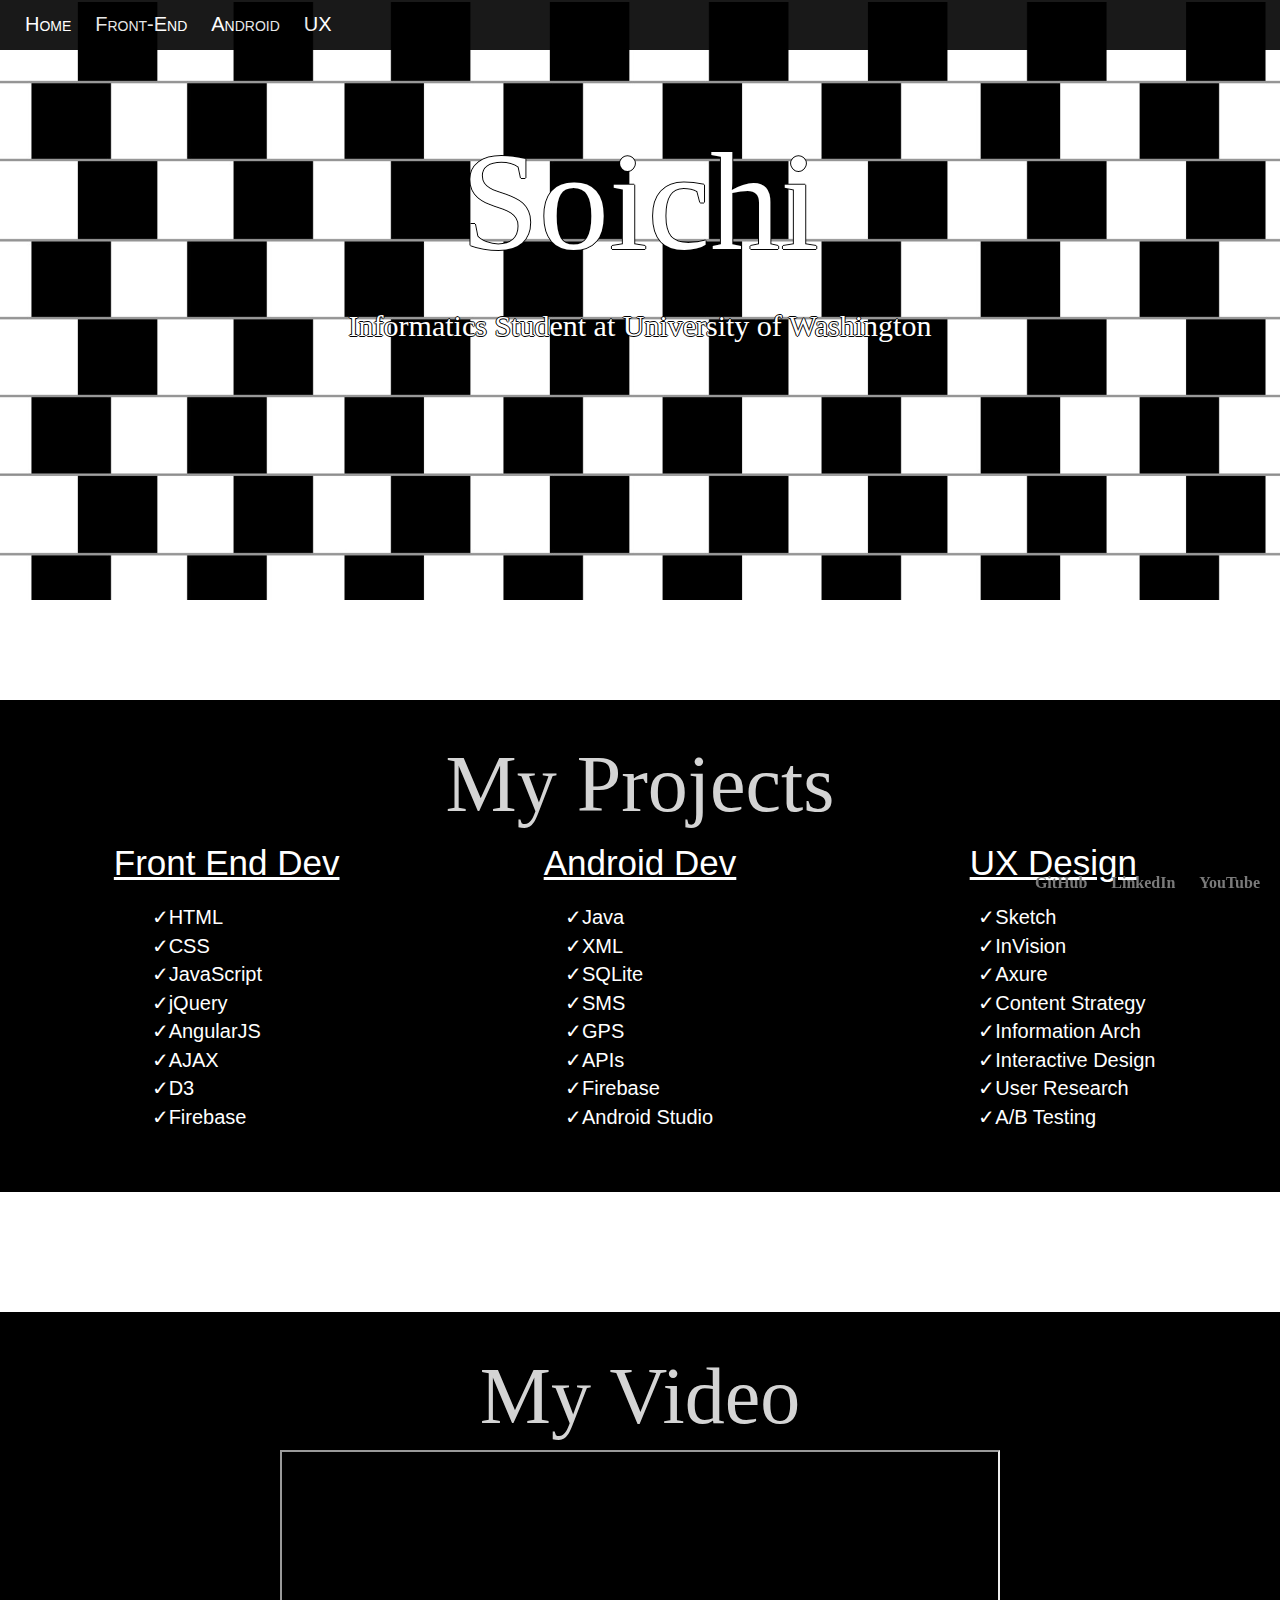
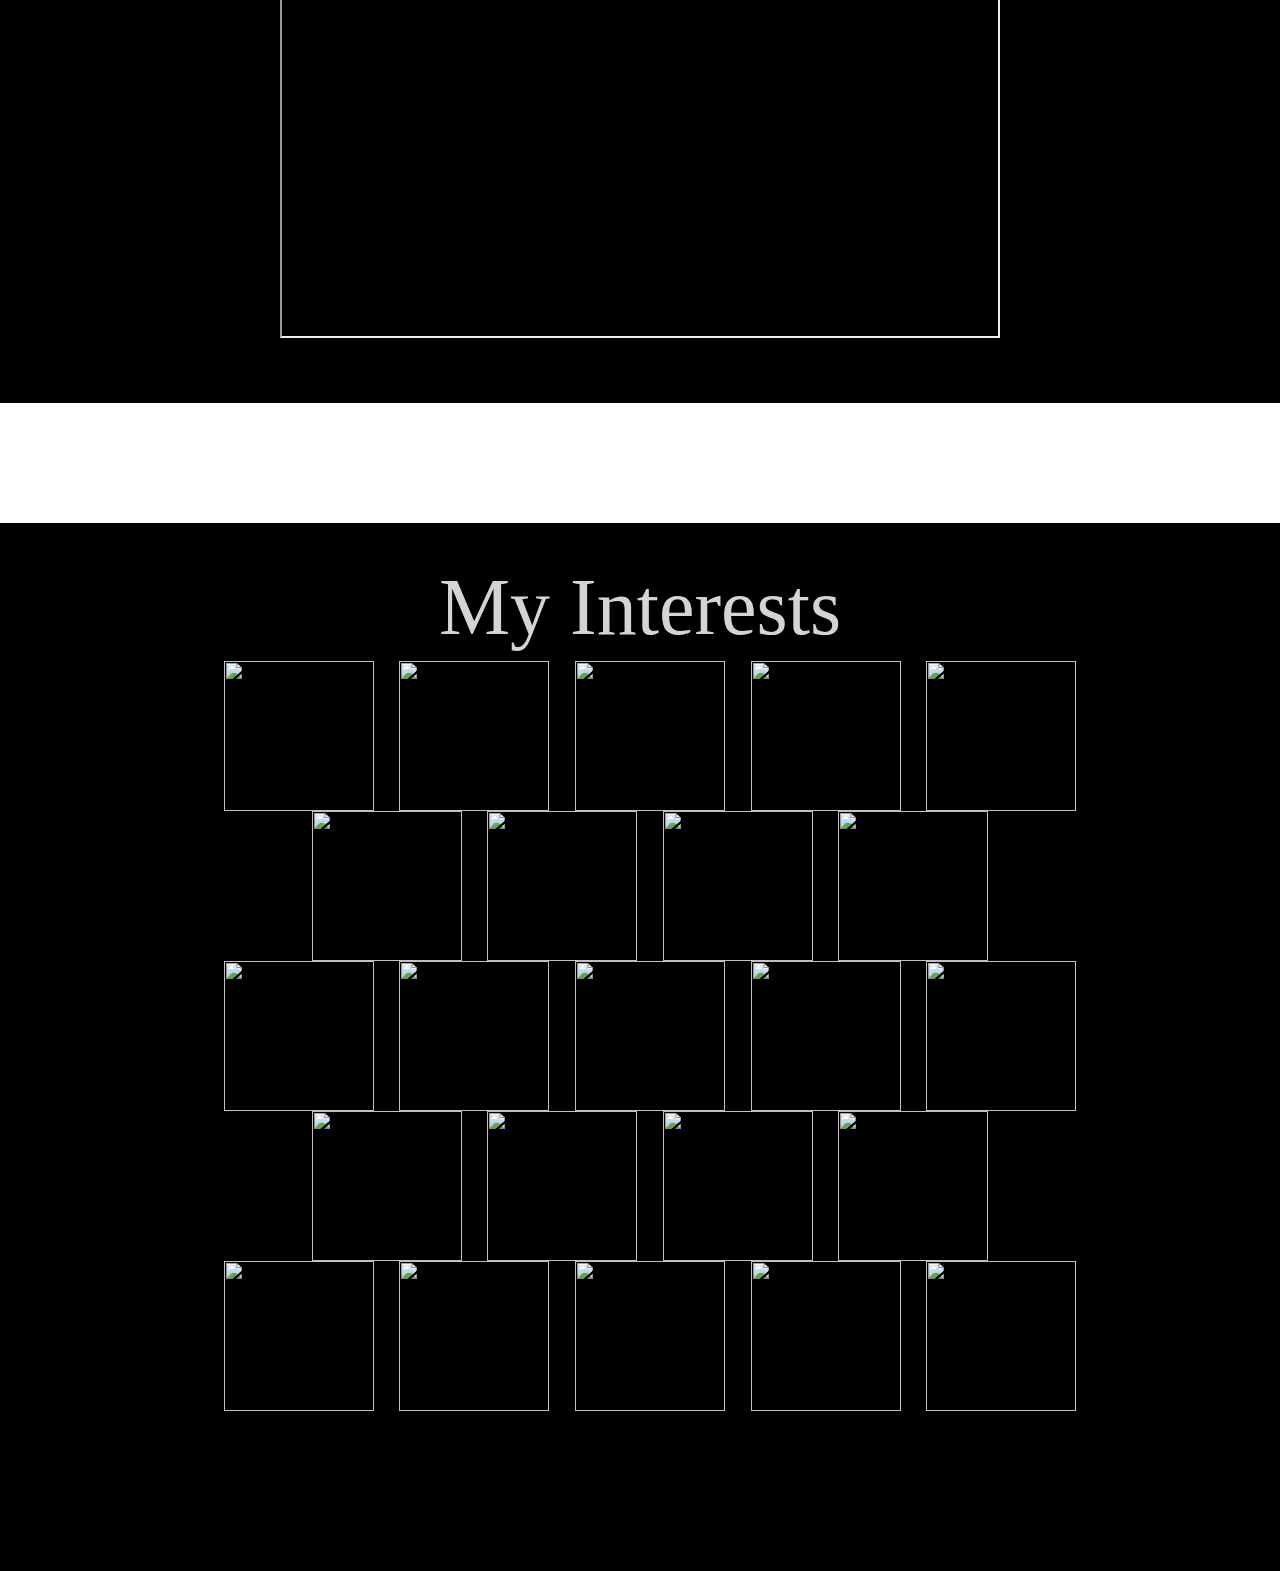
==== index.html @ 752efe9b "added files" ====
<!DOCTYPE html>
<html lang="en">
	<head>
		<title>Me</title>
		
		<link rel="stylesheet" href="css/main.css">
		<link rel="stylesheet" href="http://maxcdn.bootstrapcdn.com/bootstrap/3.3.6/css/bootstrap.min.css">
		<link rel="shortcut icon" type="image/png" href="img/shard.jpg">
	</head>

	<body>
		<nav id="soichiNav" class="navbar navbar-default">
	        <div id="navContainer" class="navbar-header">
	            <ul>
				    <li><a href="index.html">Home</a></li>
				    <li><a href="front-end.html">Front-End</a></li>
				    <li><a href="android.html">Android</a></li>
				    <li><a href="ux.html">UX</a></li>
				</ul>
			</div>
		</nav>

		<div id="footer">
			<a class="text" href="https://github.com/Soichit" target="_blank">GitHub</a>
			<a class="text" href="https://www.linkedin.com/in/soichit" target="_blank">LinkedIn</a>
			<a class="text" href="https://www.youtube.com/user/Ohmmmmmful" target="_blank">YouTube</a>
		</div>

		<div id="homeHeader" class="container-fluid">
			<h1 id="soichiHeader" class="text2">Soichi</h1>
			<br />
			<h3 id="secondHeader" class="text2">Informatics Student at University of Washington</h3>
		</div>
		

		<div id="homeProjects" class="container-fluid" align="center">
			<h2 class="text1">My Projects</h2>
			<div class="row-fluid">
				<div class="col-md-4">
					<a href="front-end.html">Front End Dev</a>
					<ul>
					    <li>HTML</li>
					    <li>CSS</li>
					    <li>JavaScript</li>
					    <li>jQuery</li>
					    <li>AngularJS</li>
					    <li>AJAX</li>
					    <li>D3</li>
					    <li>Firebase</li>
					</ul>
				</div>
				<div class="col-md-4">
					<a href="android.html">Android Dev</a>
					<ul>
						<li>Java</li>
						<li>XML</li>
					    <li>SQLite</li>
					    <li>SMS</li>
					    <li>GPS</li>
					    <li>APIs</li>
					    <li>Firebase</li>
					    <li>Android Studio</li>
					</ul>
				</div>
				<div class="col-md-4">
					<a href="ux.html">UX Design</a>
					<ul>
					    <li>Sketch</li>
					    <li>InVision</li>
					    <li>Axure</li>
					    <li>Content Strategy</li>
					    <li>Information Arch</li>
					    <li>Interactive Design</li>
					    <li>User Research</li>
					    <li>A/B Testing</li>
					</ul>
				</div>
			</div>
		</div>

		<div id="homeVideo" class="container-fluid">
			<h2 class="text1">My Video</h2>
			<br />
			<iframe width="720" height="488" src="https://www.youtube.com/embed/rYgpFq_9LiM?rel=0" allowfullscreen="allowfullscreen"></iframe>
		</div>

		<div id="homeHobbies" class="hobbies">
			<h2 class="text1">My Interests</h2>
			<br />
			<span id="firstCircle" class="w3-container">
				<img class ="image2" src="http://imgur.com/ImvYWrZ.jpg"/>
				<div class="textbox">
					<p class="text">Web Dev</p>
				</div>
			</span>
			<span class="w3-container">
				<img class ="image2" src="http://imgur.com/pRUHlP1.jpg"/>
				<span class="textbox">
					<p class="text">Android Dev</p>
				</span>
			</span>
			<span class="w3-container">
				<img class ="image2" src="http://imgur.com/UlosM3X.jpg"/>
				<span class="textbox">
					<p class="text">Software Dev</p>
				</span>
			</span>
			<span class="w3-container">
				<img class ="image2" src="http://imgur.com/fJjU9jA.jpg"/>
				<span  id="fourthCircle" class="textbox">
					<p class="text">Human Computer Interaction</p>
				</span>
			</span>
			<span class="w3-container">
				<img class ="image2" src="http://imgur.com/U1cRkbV.jpg"/>
				<span class="textbox">
					<p class="text">UX Design</p>
				</span>
			</span>
			<br>
			<span class="w3-container">
				<img class ="image2" src="http://imgur.com/JZNKCNJ.jpg"/>
				<span class="textbox">
					<p class="text">Film Editing</p>
				</span>
			</span>
			<span class="w3-container">
				<img class ="image2" src="http://imgur.com/3UXo1op.jpg"/>
				<span class="textbox">
					<p class="text">Photoshop</p>
				</span>
			</span>
			<span class="w3-container">
				<img class ="image2" src="http://imgur.com/8Fbf723.jpg"/>
				<span class="textbox">
					<p class="text">Art</p>
				</span>
			</span>
			<span class="w3-container">
				<img class ="image2" src="http://imgur.com/dWxcU1E.jpg"/>
				<span class="textbox">
					<p class="text">Philosophy</p>
				</span>
			</span>
			<br>
			<span class="w3-container">
				<img class ="image2" src="http://imgur.com/c7yvmNA.jpg"/>
				<span class="textbox">
					<p class="text">Psychology</p>
				</span>
			</span>
			<span class="w3-container">
				<img class ="image2" src="http://imgur.com/aZfd80G.jpg"/>
				<span class="textbox">
					<p class="text">Thinking</p>
				</span>
			</span>
			<span class="w3-container">
				<img class ="image2" src="http://imgur.com/oXB7bx2.jpg"/>
				<span class="textbox">
					<p class="text">Puzzles</p>
				</span>
			</span>
			<span class="w3-container">
				<img class ="image2" src="http://imgur.com/xHS0H2M.jpg"/>
				<span class="textbox">
					<p class="text">Magic</p>
				</span>
			</span>
			<span class="w3-container">
				<img class ="image2" src="http://imgur.com/8XIVHhk.jpg"/>
				<span class="textbox">
					<p class="text">Self Development</p>
				</span>
			</span>
			<br>
			<span class="w3-container">
				<img class ="image2" src="http://imgur.com/2cQ2Eyy.jpg"/>
				<span class="textbox">
					<p class="text">Professional Development</p>
				</span>
			</span>
			<span class="w3-container">
				<img class ="image2" src="http://imgur.com/wbXSstt.jpg"/>
				<span class="textbox">
					<p class="text">Fitness</p>
				</span>
			</span>
			<span class="w3-container">
				<img class ="image2" src="http://imgur.com/9Kwmb62.jpg"/>
				<span class="textbox">
					<p class="text">Soccer Freestyle</p>
				</span>
			</span>
			<span class="w3-container">
				<img class ="image2" src="http://imgur.com/v1QXKNq.jpg"/>
				<span class="textbox">
					<p class="text">Hiking</p>
				</span>
			</span>
			<br>
			<span class="w3-container">
				<img class ="image2" src="http://imgur.com/pFwgt8y.jpg"/>
				<span class="textbox">
					<p class="text">Traveling</p>
				</span>
			</span>
			<span class="w3-container">
				<img class ="image2" src="http://imgur.com/o3uH6QY.jpg"/>
				<span class="textbox">
					<p class="text">Creative Writing</p>
				</span>
			</span>
			<span class="w3-container">
				<img class ="image2" src="http://imgur.com/OoWBF9k.jpg"/>
				<span class="textbox">
					<p class="text">Japanese Culture</p>
				</span>
			</span>
			<span class="w3-container">
				<img class ="image2" src="http://imgur.com/KQxQnwh.jpg"/>
				<span class="textbox">
					<p class="text">Linguistics</p>
				</span>
			</span>
			<span class="w3-container">
				<img class ="image2" src="http://imgur.com/hDBJ1AF.jpg"/>
				<span class="textbox">
					<p class="text">Economics</p>
				</span>
			</span>
		</div>
	</body>
</html>
---- css/main.css ----
@import url("https://fonts.googleapis.com/css?family=Lato:400,300italic,300' rel='stylesheet' type='text/css");


html{
    width:100%;
    height:100%;
}

.container-fluid { 
    padding: 0px;
}

body {
	text-align: center;
	font-size: 16px;
}

#homeHeader h1 {
	color: white;
	display: inline-block;
	margin-top: 10%;
	font-size: 140px;
	text-align: center;
}

#homeHeader h3 {
	color: white;
	display: inline-block;
	font-size: 30px;
	text-align: center;
}

#homeHeader{
	top: 0px;
	font-family: Copperplate, 'Copperplate Gothic Light', fantasy;
	background-image: url('../img/optical-illusion.jpg');
	-webkit-background-size: cover;
    -moz-background-size: cover;
    -o-background-size: cover;
    background-size: cover;
	width: 100%;
	min-height: 600px;
	background-repeat: no-repeat;
	margin-bottom: 100px;
}

#content{
	margin-top: 0;
}

#homeProjects {
	background-color: black;
	color: white;
	margin-bottom: 120px;
	padding: 20px;
	padding-bottom: 60px;
}

#homeProjects a{
	font-size: 35px;
	color: white;
	text-decoration: underline;
}

#homeProjects ul{
	text-align: left;
	margin-top: 15px;
	margin-left: 20%;
	font-size: 20px;
	list-style: none;
}

@media screen and (min-width: 1000px) {
	#homeProjects li{
		float:left;
	    clear:left;
	}
}

#homeProjects li:before {
    content: "\2713";
}

#homeProjects li:hover {
    color: #7fff7f;  
}

#homeProjects a:hover {
	color: #7fff7f;
}

#homeVideo {
	background-color: black;
	margin-bottom: 120px;
	padding: 20px;
	padding-bottom: 60px;
}

#homeHobbies{
	font-size: 20px;
	text-align: center;
	background-color: black;
	padding-top: 20px;
	padding-bottom: 160px;
}

@media screen and (min-width: 1800px) {
	h1{
		font-size: 200px;
	}

	h2{
		font-size: 75px;
	}

	h3{
		font-size: 50px;
	}

	#homeHobbies{
		margin-top: 200px;
		font-size: 30px;
	}
}

.container {
	position:relative;
	overflow:hidden;
	width:115px;
	height:110px;
}
.container .textbox {
	position:absolute;
	top:0px;
	left:0px;
	width:115px;
	height:100px;
	margin-left:-150px;
	margin-top:30px;
}
.container:hover .textbox {
	margin-left:-5px;
	margin-top:30px;
}
.container img {
	width:100px;
	height:100px;	
	margin-left:0;
}
.container:hover img {
	margin-left:120px;
}
.container img, .textbox {
	-webkit-transition: all 0.5s ease;
	transition: all 0.5s ease;
}

@media screen and (min-width: 1800px) {
	#homeLinks{
		margin-top: 80px;
	}
	#homeLinks a{
		font-size: 35px;
	}
	.container {
		position:relative;
		overflow:hidden;
		width:165px;
		height:160px;
	}
	.container .textbox {
		position:absolute;
		top:0px;
		left:0px;
		width:165px;
		height:150px;
		margin-left:-180px;
		margin-top:50px;
	}
	.container:hover .textbox {
		margin-left:0px;
		margin-top:50px;
		margin-right:10px;
	}
	.container img {
		width:150px;
		height:150px;	
		margin-left:0;
	}
	.container:hover img {
		margin-left:170px;
	}
}

.text1 {
	font-size: 80px;
	font-family: 'Rubik', Copperplate, 'Copperplate Gothic Light', fantasy;
	color: #d4d4d4;
	display: inline-block;
	-webkit-transition: all 0.7s ease;
	transition: all 0.7s ease;
}

.text1:hover {
text-shadow: 0 1px 0 #666,
0 20px 0 #555,
10px 30px 0 #444,
20px 40px 0 #333,
30px 50px 0 #222,
40px 60px 10px #111,
0 0 10px rgba(0,0,0,.6),
0 20px 60px rgba(0,0,0,.5),
20px 60px 100px rgba(0,0,0,.4),
60px 100px 200px rgba(0,0,0,.3),
100px 200px 200px rgba(0,0,0,.2),
200px 400px 400px rgba(0,0,0,.1);


/*
.text1:hover {
text-shadow: 0 1px 0 #666,
0 20px 0 #555,
10px 30px 0 #444,
20px 40px 0 #333,
30px 50px 0 #222,
40px 60px 10px #111,
0 0 10px rgba(0,0,0,.6),
0 20px 60px rgba(0,0,0,.5),
20px 60px 100px rgba(0,0,0,.4),
60px 100px 200px rgba(0,0,0,.3),
100px 200px 200px rgba(0,0,0,.2),
200px 400px 400px rgba(0,0,0,.1);
*/

}.text2 {
text-shadow: -1px 0 black, 0 1px black, 1px 0 black, 0 -1px black;
-webkit-transition: all 0.7s ease;
transition: all 0.7s ease;
}
.text2:hover {
text-shadow: 0 30px 0 #666,
0 2px 0 #555,
1px 3px 0 #444,
2px 4px 0 #333,
3px 5px 0 #222,
4px 6px 1px #111,
0 0 5px rgba(0,0,0,.6),
0 1px 3px rgba(0,0,0,.5),
1px 3px 5px rgba(0,0,0,.4),
3px 5px 10px rgba(0,0,0,.3),
5px 10px 10px rgba(0,0,0,.2),
10px 20px 20px rgba(0,0,0,.1);
}



/*--------------------------Circles---------------------------------*/
.w3-container {
	position:relative;
	width:250px;
	height:250px;
}
.w3-container:hover .image2 {
	-webkit-filter: blur(2px);
	-moz-filter: blur(2px);
	-o-filter: blur(2px);
	-ms-filter: blur(2px);
	filter: blur(2px);
}
.image2 {
	height: 250px;
	width: 250px;
	//margin: 10px;
	-webkit-transition: all 0.7s ease;
	transition: all 0.7s ease;
}
.w3-container .textbox {
	width:250px;
	height:250px;
	//margin: 10px;
	position:absolute;
	left:0px;
	-webkit-transform: scale(0);
	transform: scale(0);
	border-radius:100%;
	-webkit-box-shadow: 0px 0px 15px 2px rgba(255,255,255,.75);
	box-shadow: 0px 0px 15px 2px rgba(255,255,255,.75);
}
#firstCircle .textbox {
	top:-112px;
}
#fourthCircle .text {
	padding-top:90px;
}
.w3-container:hover .textbox {
	-webkit-transform: scale(1);
	transform: scale(1);
}
.text {
	color: white;
	padding-top: 100px;
	font-size: 30px;
}
.textbox {
	-webkit-transition: all 0.7s ease;
	transition: all 0.7s ease;
}

@media screen and (max-width: 1300px) {
	.w3-container {
		width:150px;
		height:150px;
	}
	.w3-container .textbox {
		width:150px;
		height:150px;
		margin-left:20px;
	}
	.text {
		padding-top: 65px;
		font-size: 20px;
	}
	.image2 {
		height: 150px;
		width: 150px;
		margin-left: 20px;
	}
	#fourthCircle .text {
		padding-top:40px;
	}
	#firstCircle .textbox {
		top:-61px;
	}
}


@media screen and (min-width: 2300px) {
	.w3-container {
		width:300px;
		height:300px;
	}
	.w3-container .textbox {
		width:300px;
		height:300px;
		margin-left: 75px;
		margin-right:75px;
		margin-top: 25px;
		left:0px;
	}
	.text {
		padding-top: 120px;
		font-size: 40px;
	}
	.image2 {
		height: 300px;
		width: 300px;
		margin-left: 75px;
		margin-right:75px;
		margin-top: 25px;
	}
	#firstCircle .textbox {
		top:-142px;
	}
}

#footer {
	text-align: right;
	width: 100%;
	position: fixed;
    bottom: 5px;
    z-index: 3;
}

#footer a {
	font-family: Copperplate, 'Copperplate Gothic Light', fantasy;
	font-weight: bold;
	font-size: 16px;
	color: #7a7a7a;
	margin-right: 20px;
}


/*---------------------------------------Nav-------------------------------------------*/
#navContainer {
	margin-top: 0.7em;
}

#soichiNav {
	position: fixed;
	width: 100%;
	background-color: black;
	opacity: 0.9;
	border-radius: 0px;
	padding-left: 15px;
	z-index: 3;
	border: none;
}

@media screen and (min-width: 768px) {
	#soichiNav a{
		padding-left: 1em;
		padding-right: 1em;
	}
}

#soichiNav ul{
	padding-top: 0.5em;
	list-style-type: none;
    margin: 0;
    padding: 0;
}

#soichiNav li{
	display: inline;
}

#soichiNav a{
	color: white;
	padding: 0.5em;
	font-size: 20px;
	text-decoration: none;
	font: Lato;
	font-variant: small-caps;
}

#soichiNav a:hover {
    color: #D87E28;
}
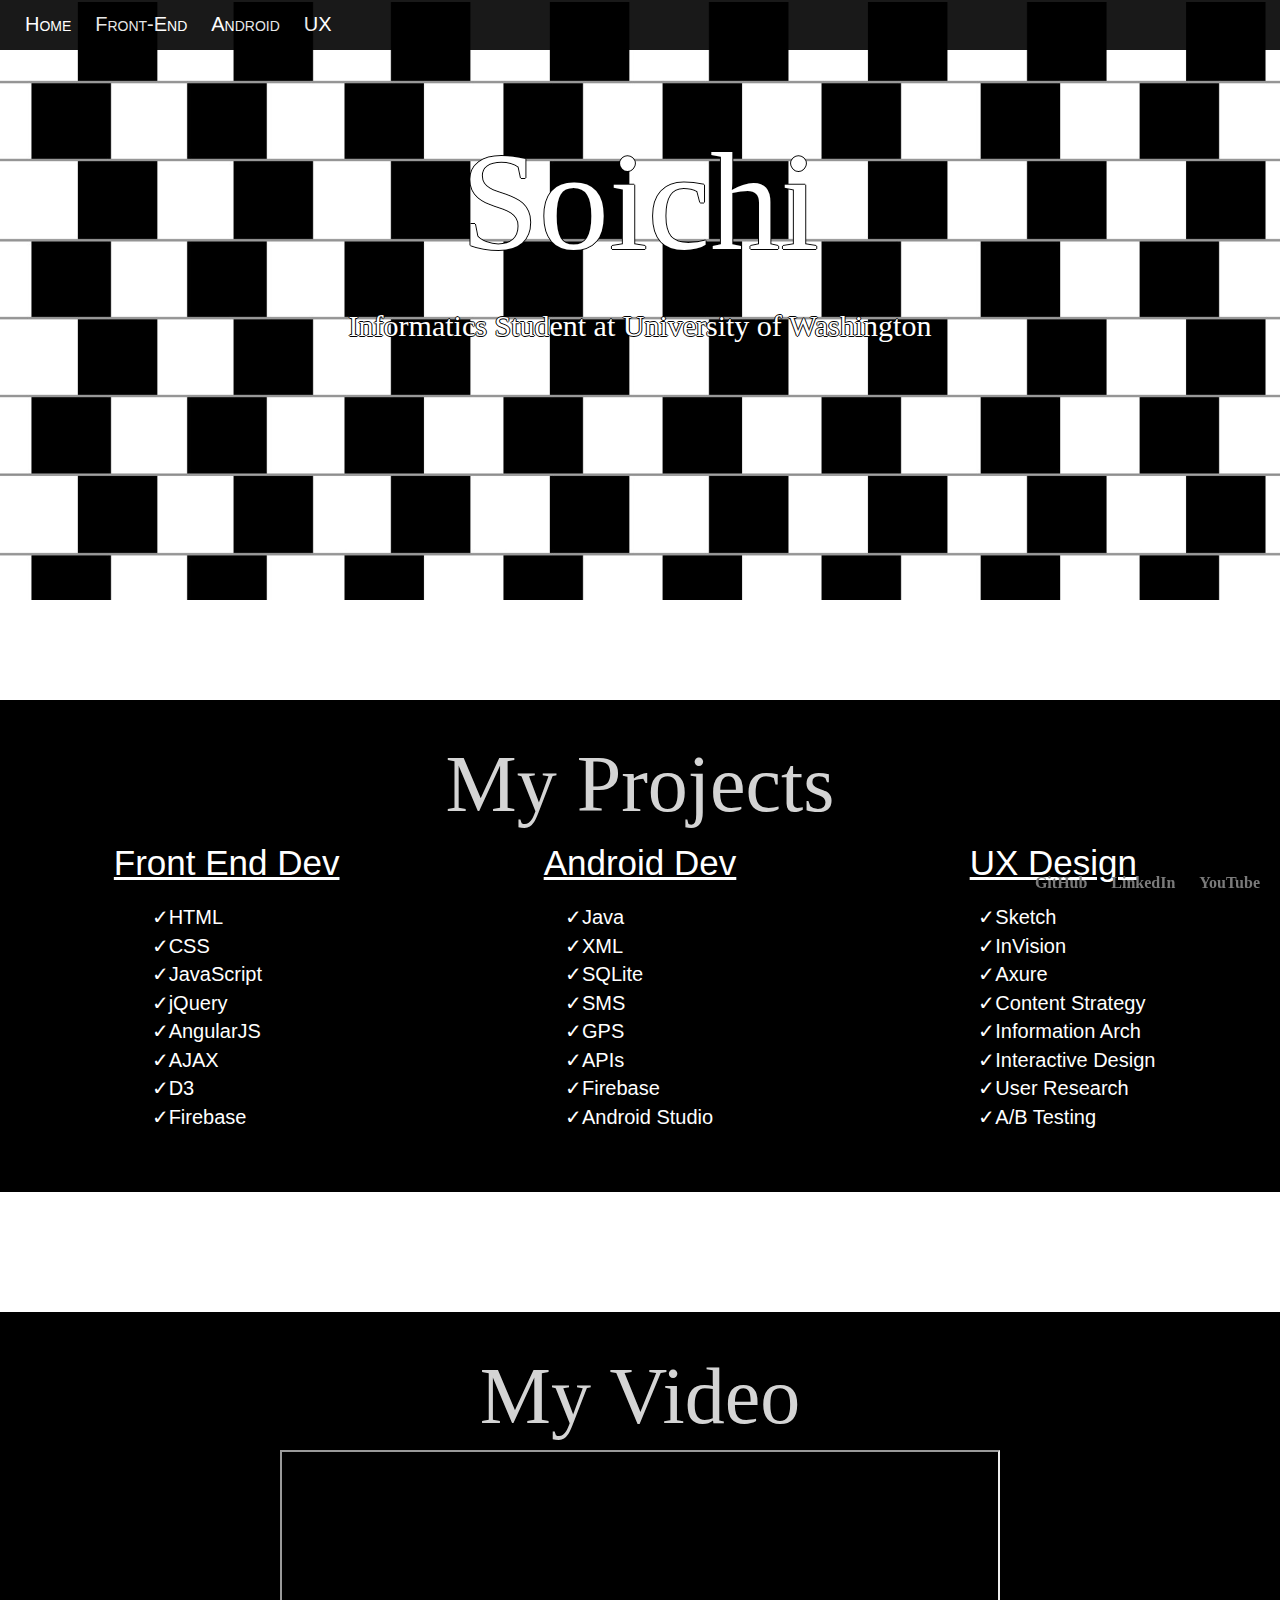
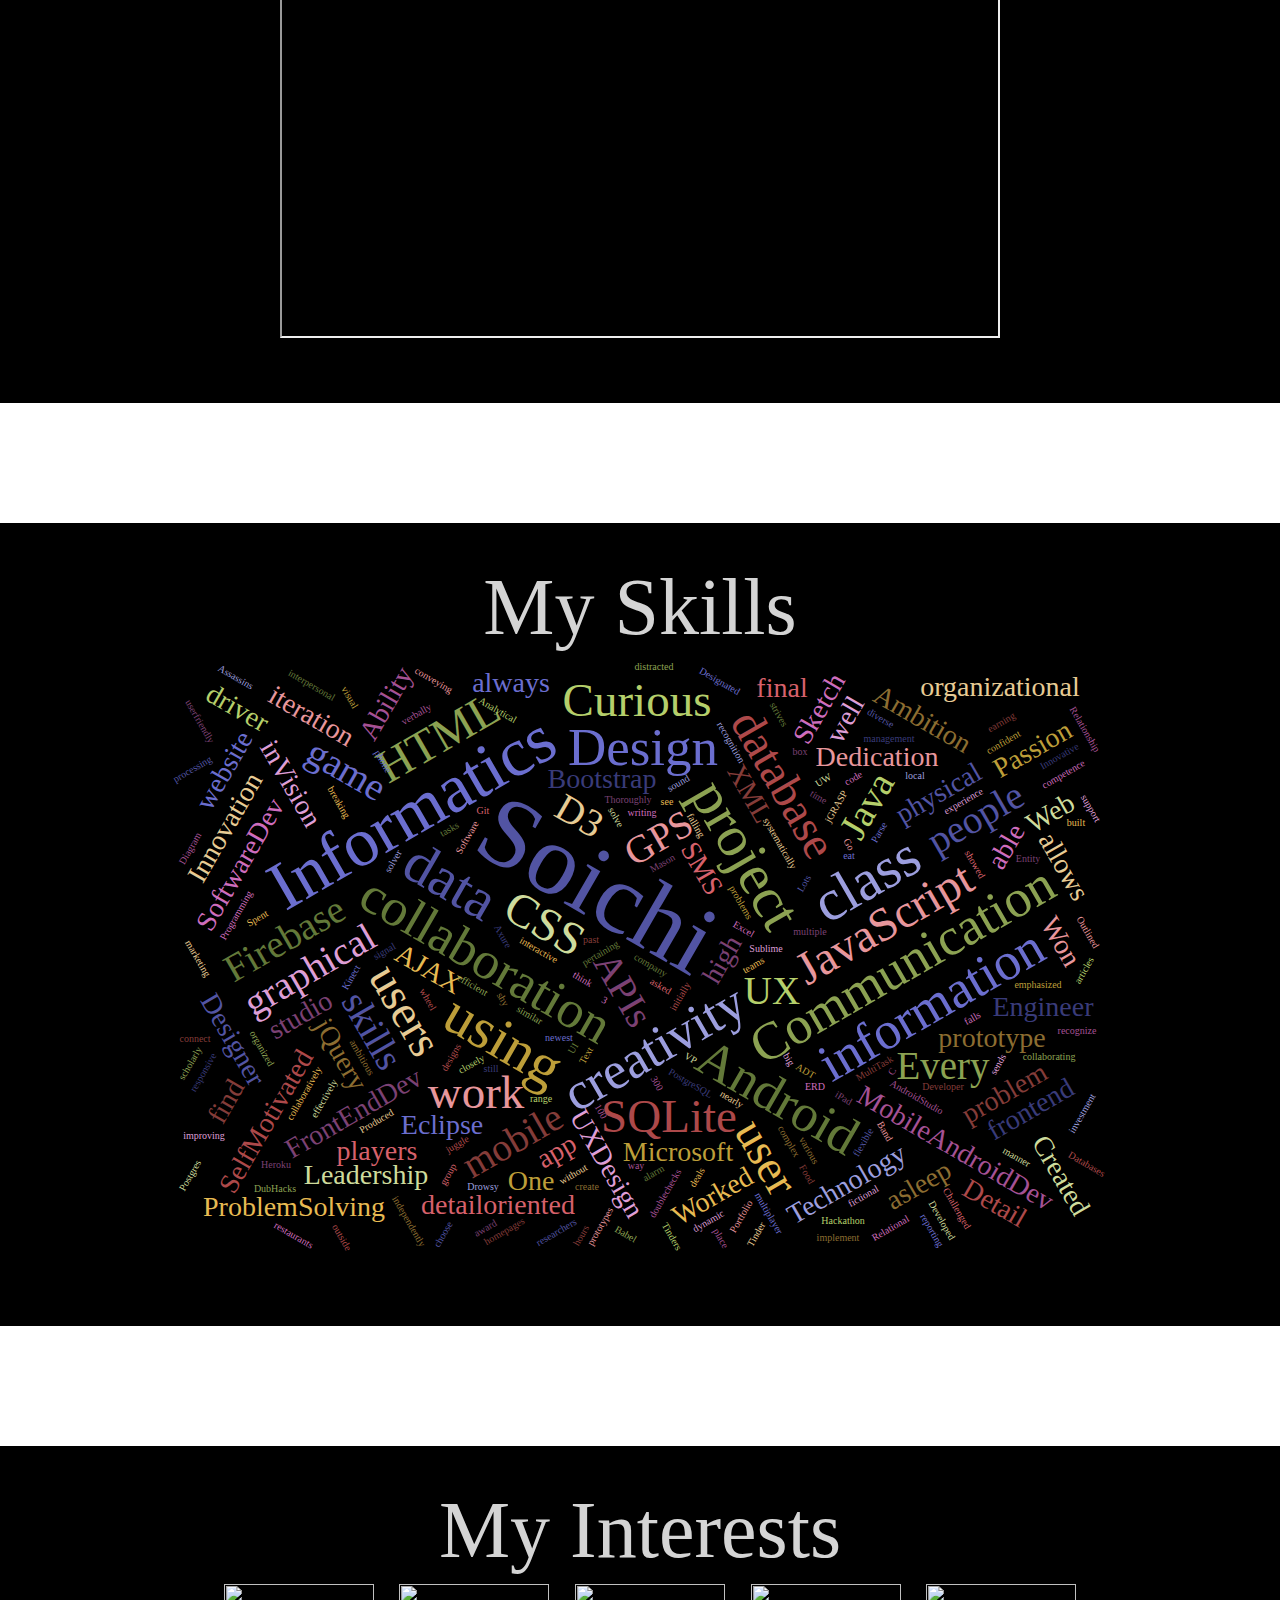
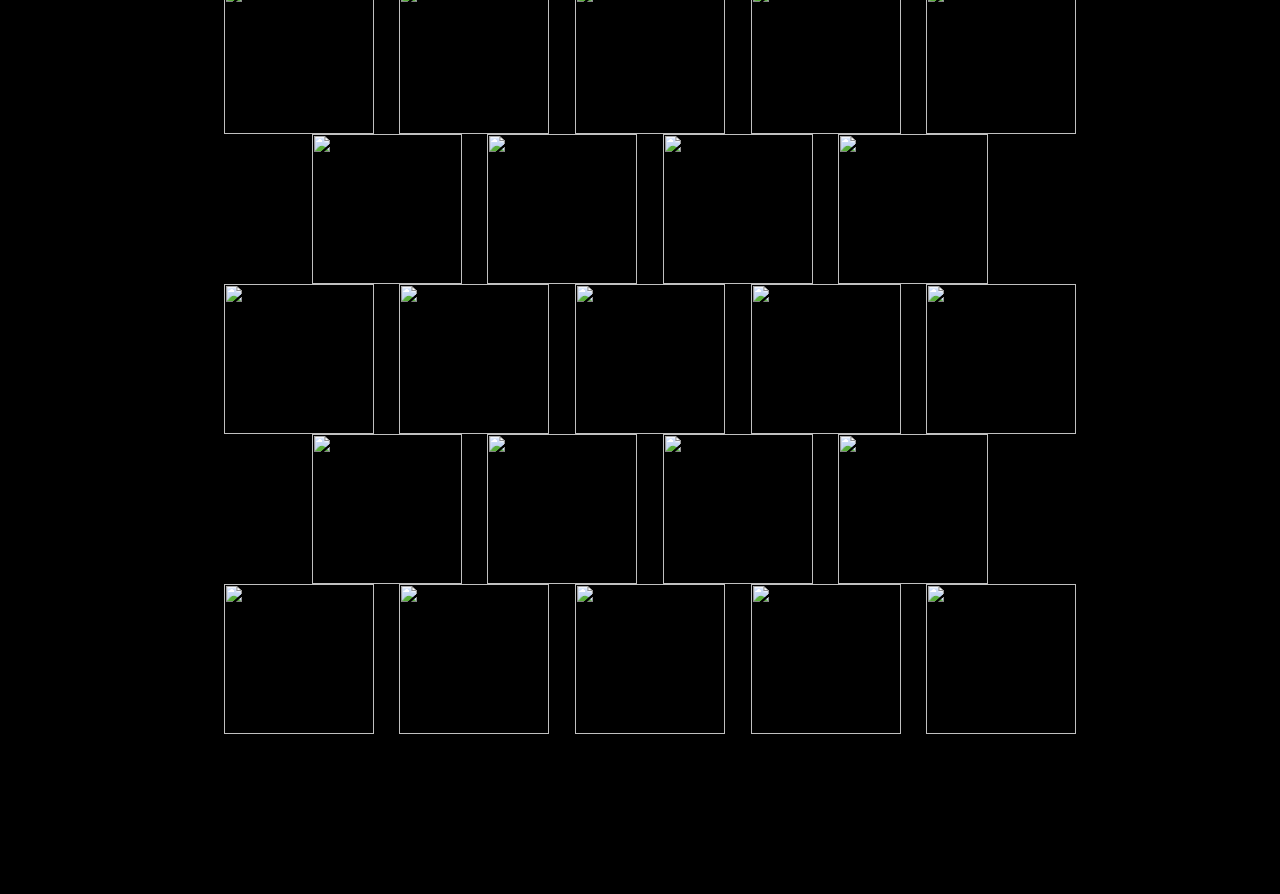
==== commit bef2eaa7: "added skills" ====
--- a/index.html
+++ b/index.html
@@ -5,6 +5,8 @@
 		
 		<link rel="stylesheet" href="css/main.css">
 		<link rel="stylesheet" href="http://maxcdn.bootstrapcdn.com/bootstrap/3.3.6/css/bootstrap.min.css">
+
+		<script type="text/javascript" src="js/main.js"></script>
 		<link rel="shortcut icon" type="image/png" href="img/shard.jpg">
 	</head>
 
@@ -78,10 +80,16 @@
 			</div>
 		</div>
 
+
 		<div id="homeVideo" class="container-fluid">
 			<h2 class="text1">My Video</h2>
 			<br />
 			<iframe width="720" height="488" src="https://www.youtube.com/embed/rYgpFq_9LiM?rel=0" allowfullscreen="allowfullscreen"></iframe>
+		</div>
+
+		<div id="homeWords" class="container-fluid">
+			<h2 class="text1">My Skills</h2>
+			<object id="svg1" data="../files/wordcloud.svg" type="image/svg+xml" class="wordsText"></object>
 		</div>
 
 		<div id="homeHobbies" class="hobbies">
--- a/css/main.css
+++ b/css/main.css
@@ -88,6 +88,23 @@
 #homeProjects a:hover {
 	color: #7fff7f;
 }
+
+#homeWords {
+	background-color: black;
+	margin-bottom: 120px;
+	padding: 20px;
+	padding-bottom: 60px;
+}
+/*
+.homeWords:hover {
+	fill: rgba(0,0,0,0);
+	text-shadow: 0 0 20px #FBFE8B;
+}
+.homeWords {
+	-webkit-transition: all 0.7s ease;
+	transition: all 0.7s ease;
+}
+*/
 
 #homeVideo {
 	background-color: black;
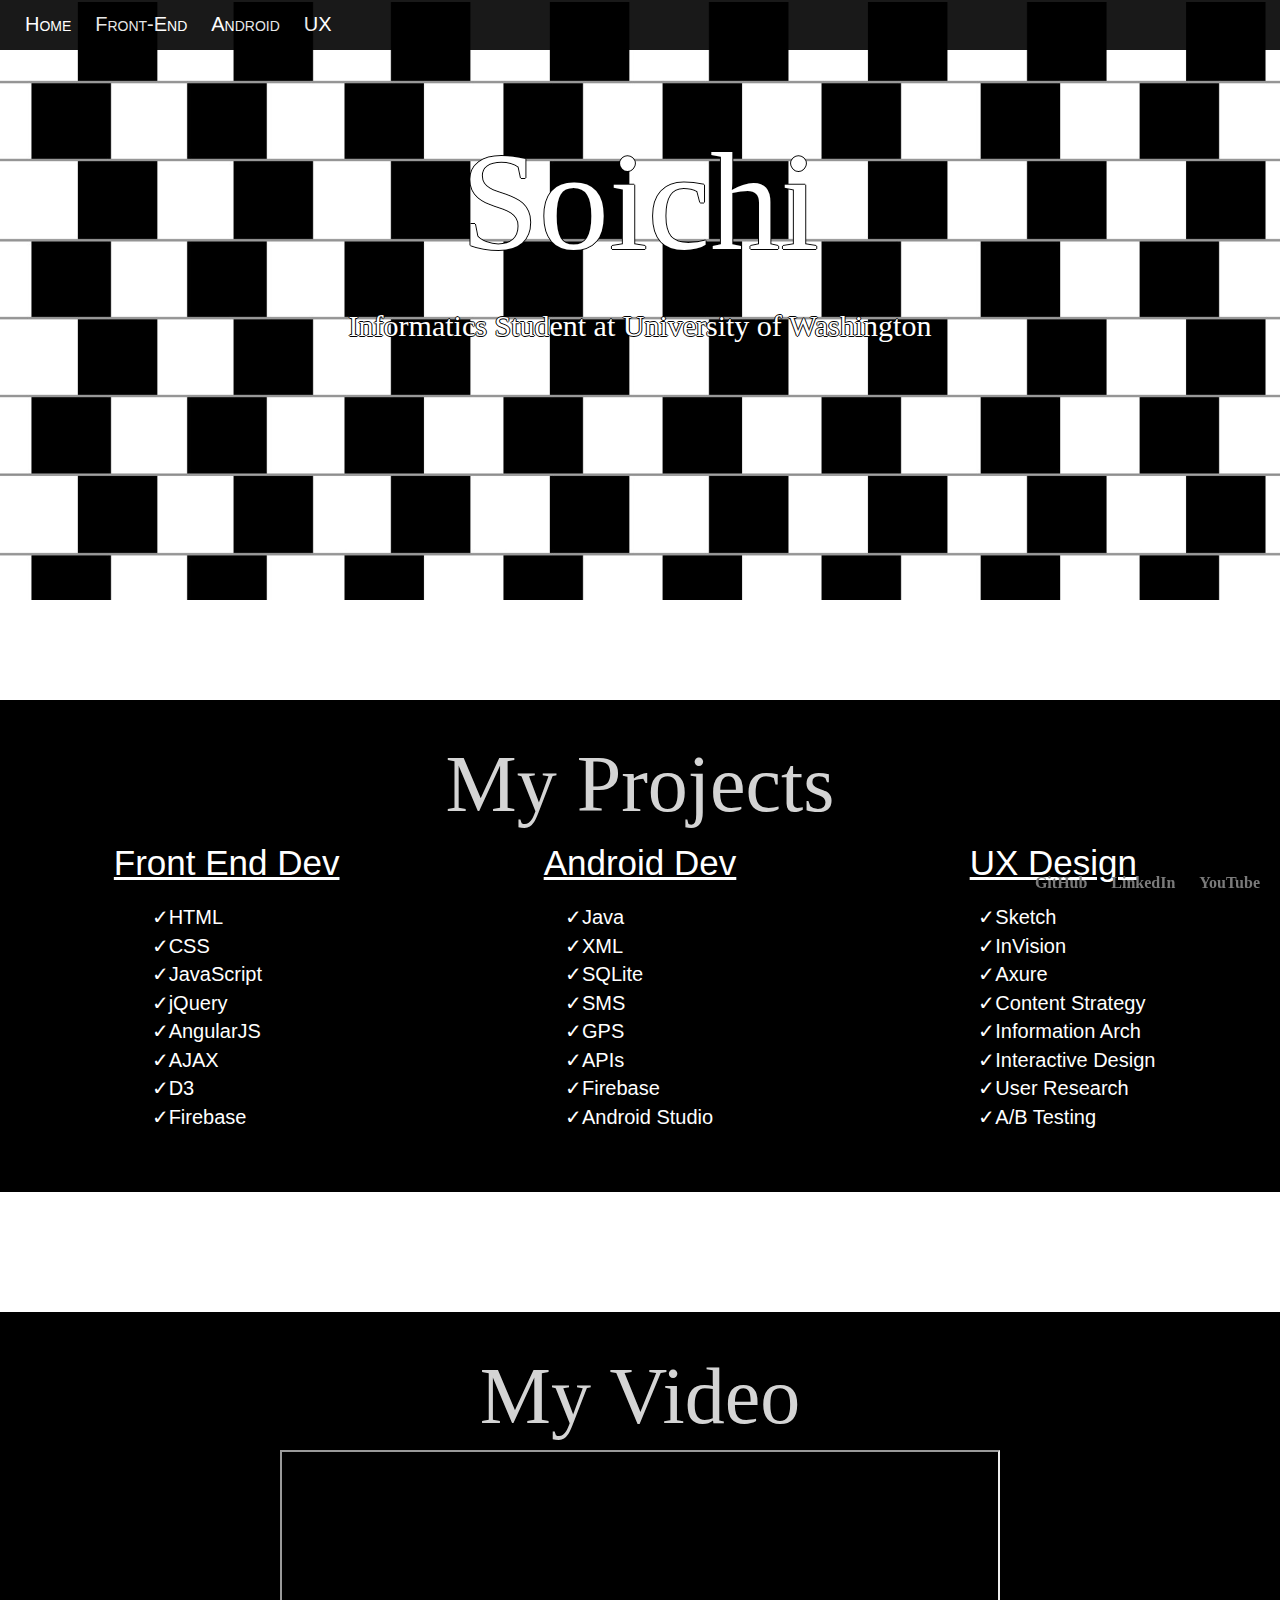
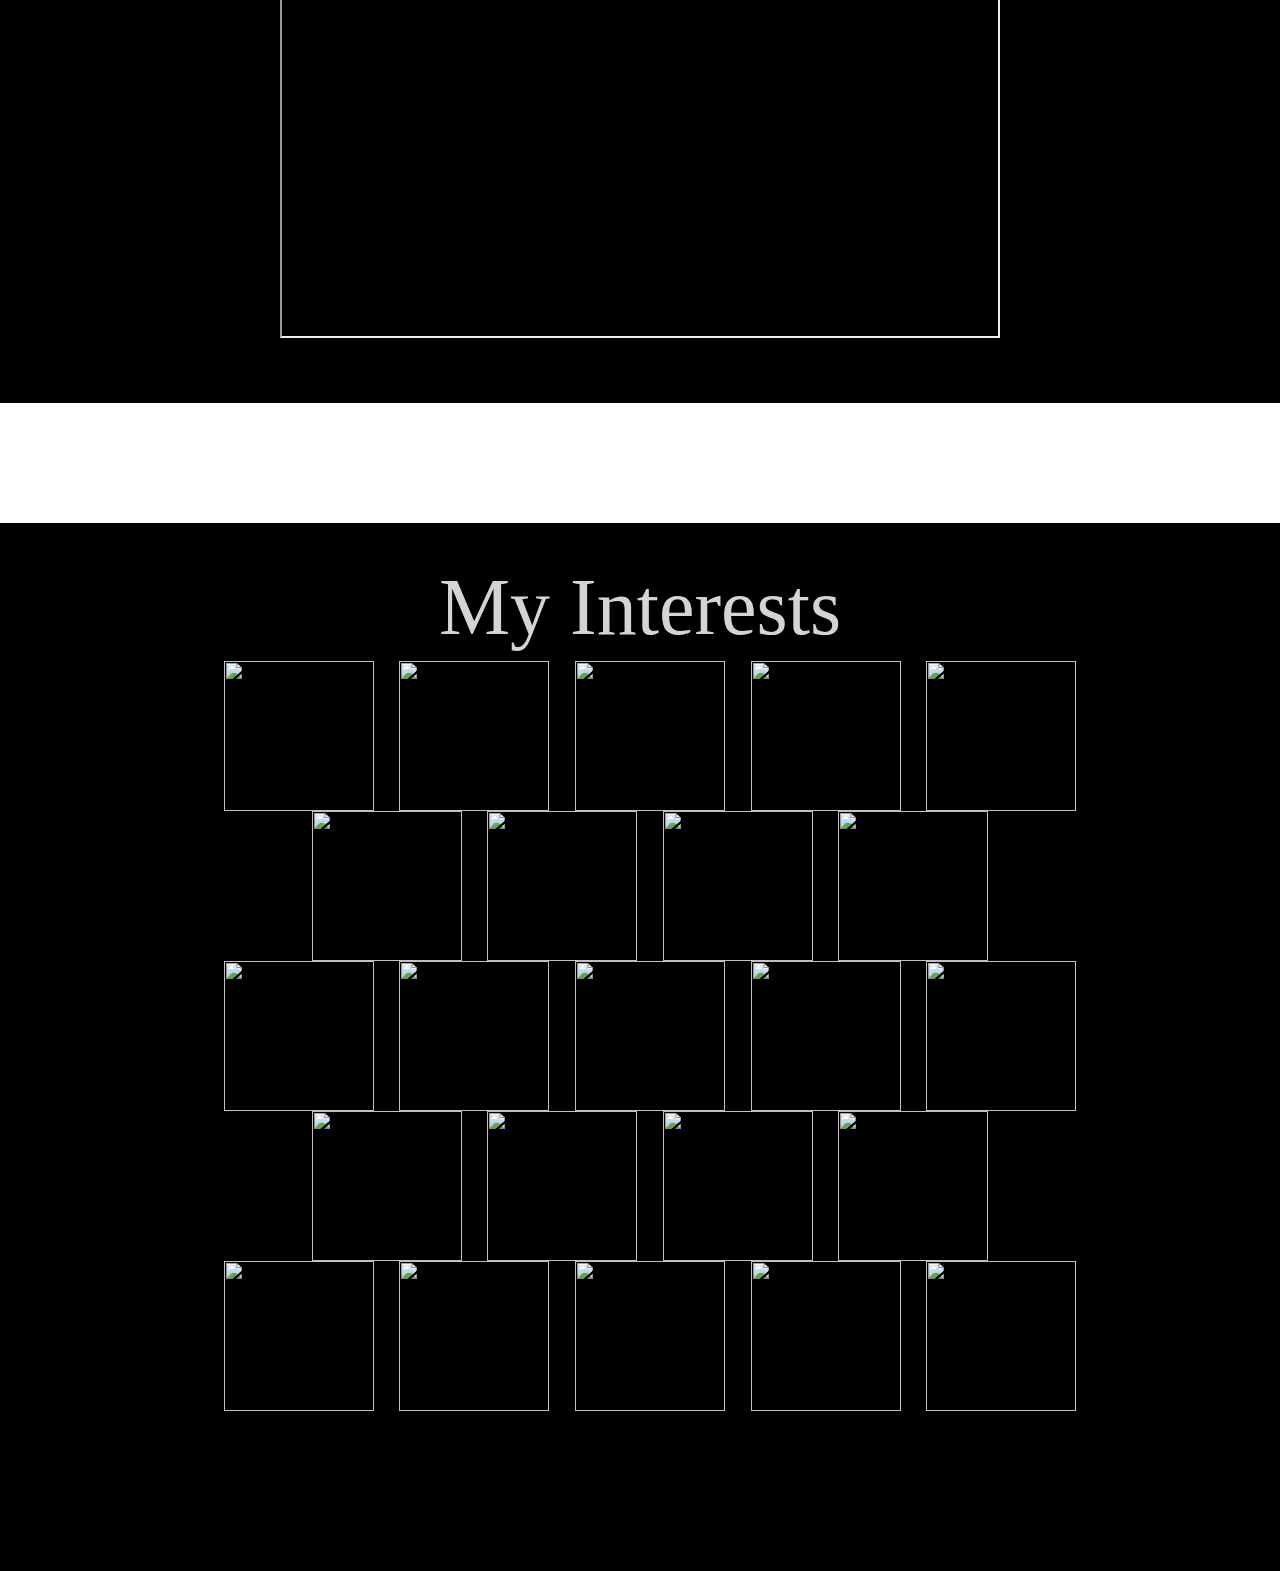
==== commit f3028b9b: "redid changes" ====
--- a/index.html
+++ b/index.html
@@ -87,10 +87,12 @@
 			<iframe width="720" height="488" src="https://www.youtube.com/embed/rYgpFq_9LiM?rel=0" allowfullscreen="allowfullscreen"></iframe>
 		</div>
 
+		<!--
 		<div id="homeWords" class="container-fluid">
 			<h2 class="text1">My Skills</h2>
 			<object id="svg1" data="../files/wordcloud.svg" type="image/svg+xml" class="wordsText"></object>
 		</div>
+		-->
 
 		<div id="homeHobbies" class="hobbies">
 			<h2 class="text1">My Interests</h2>
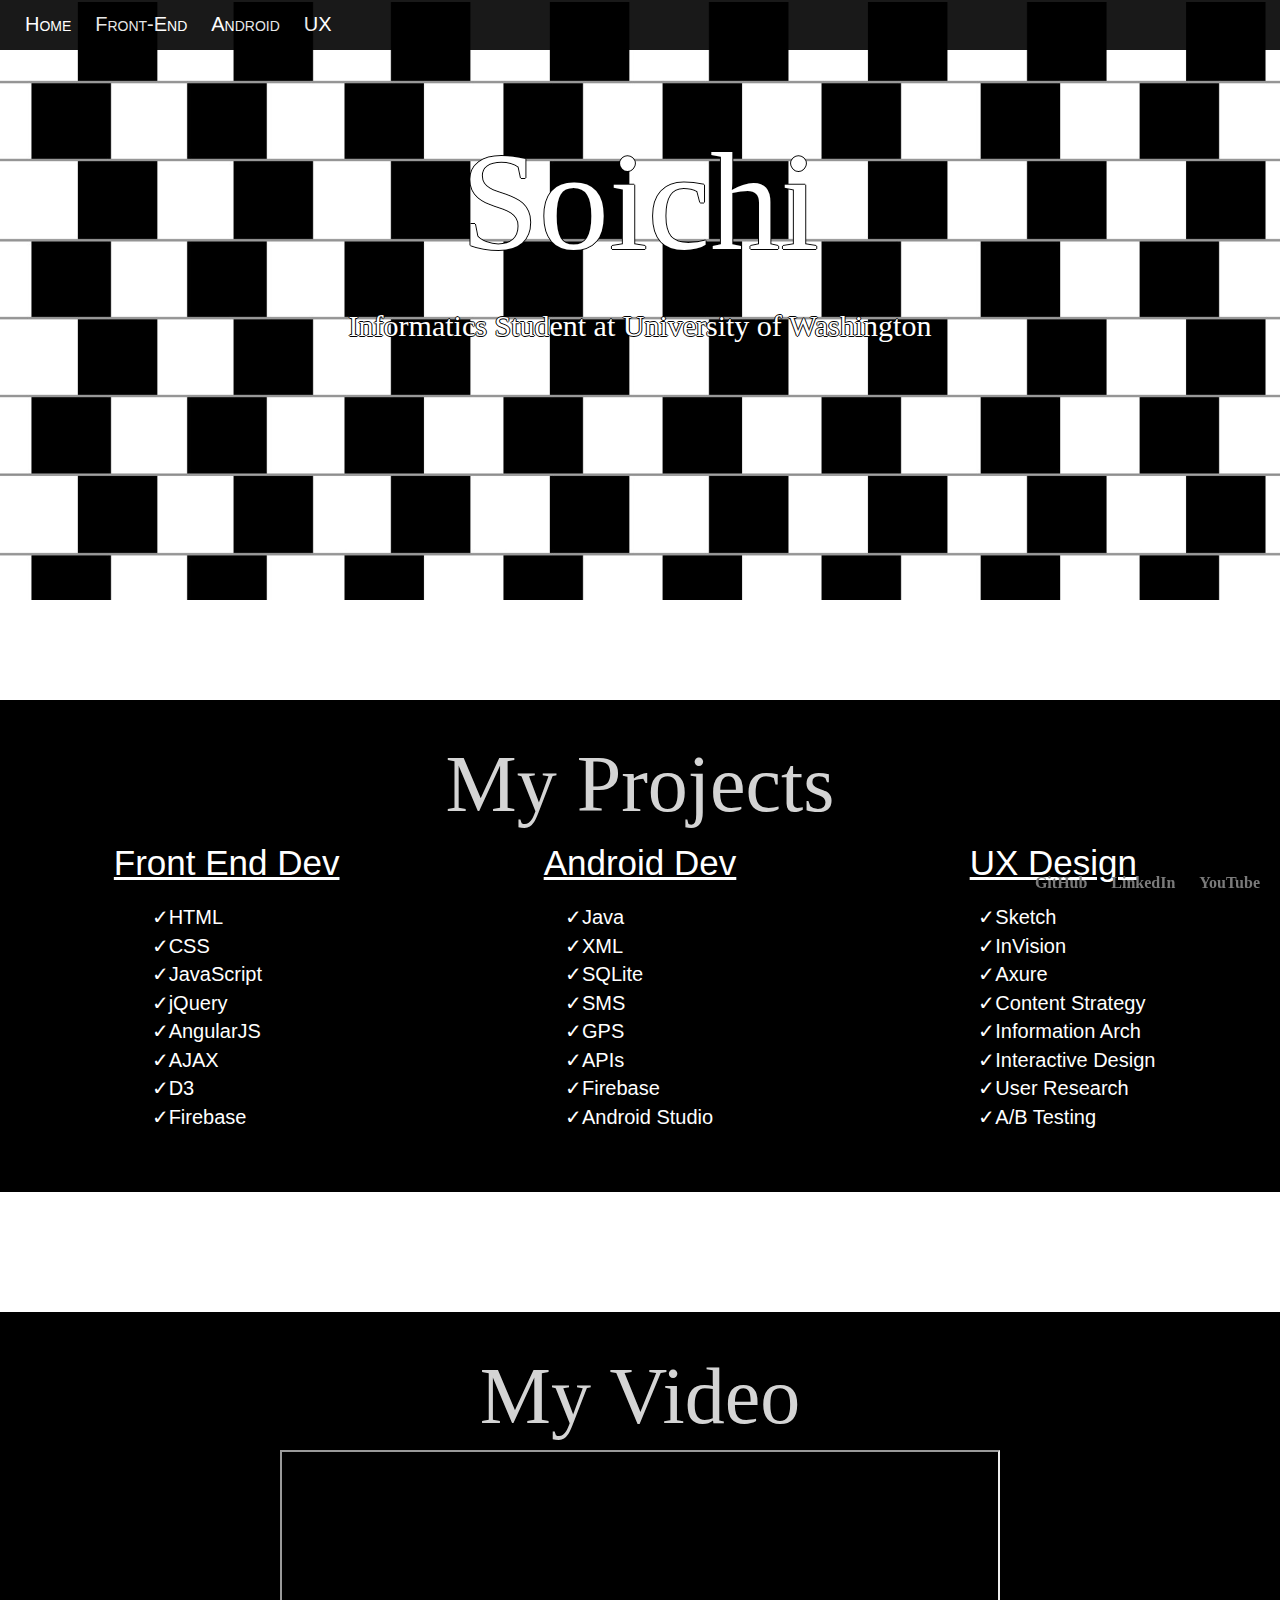
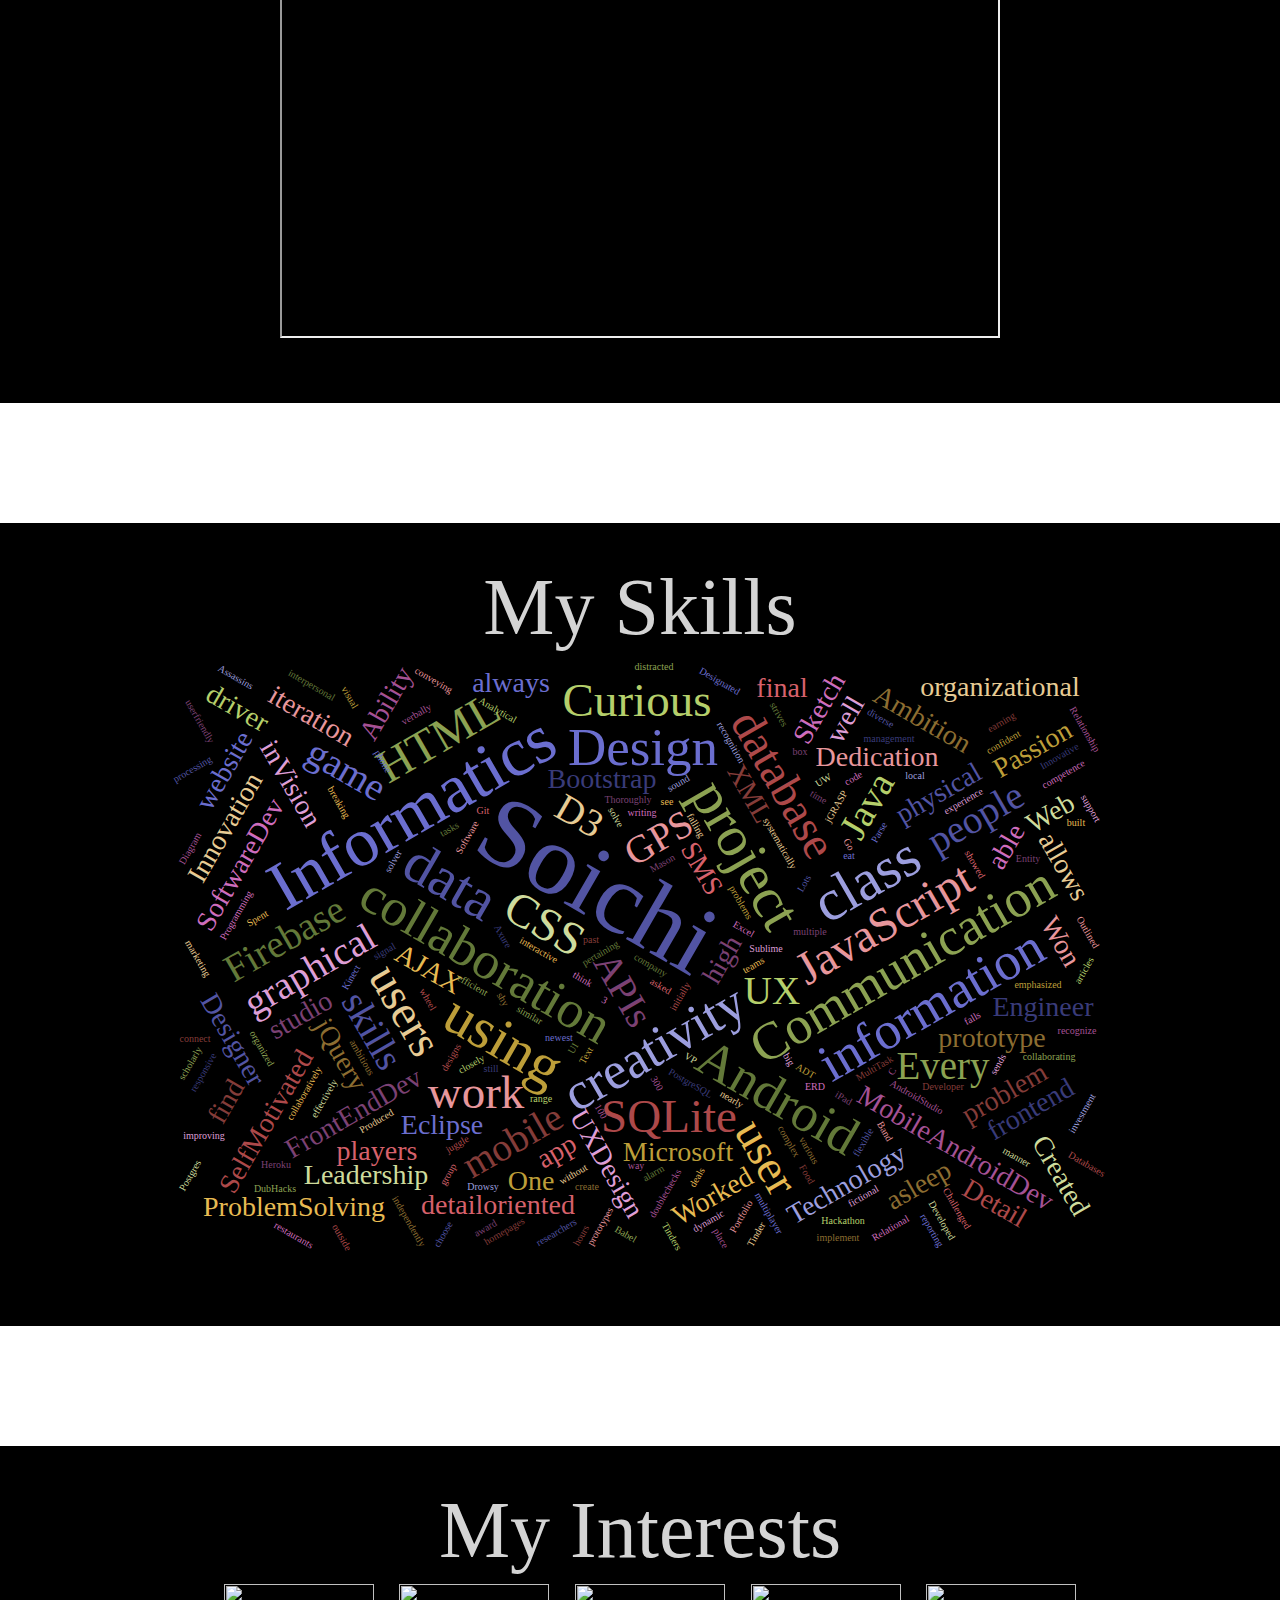
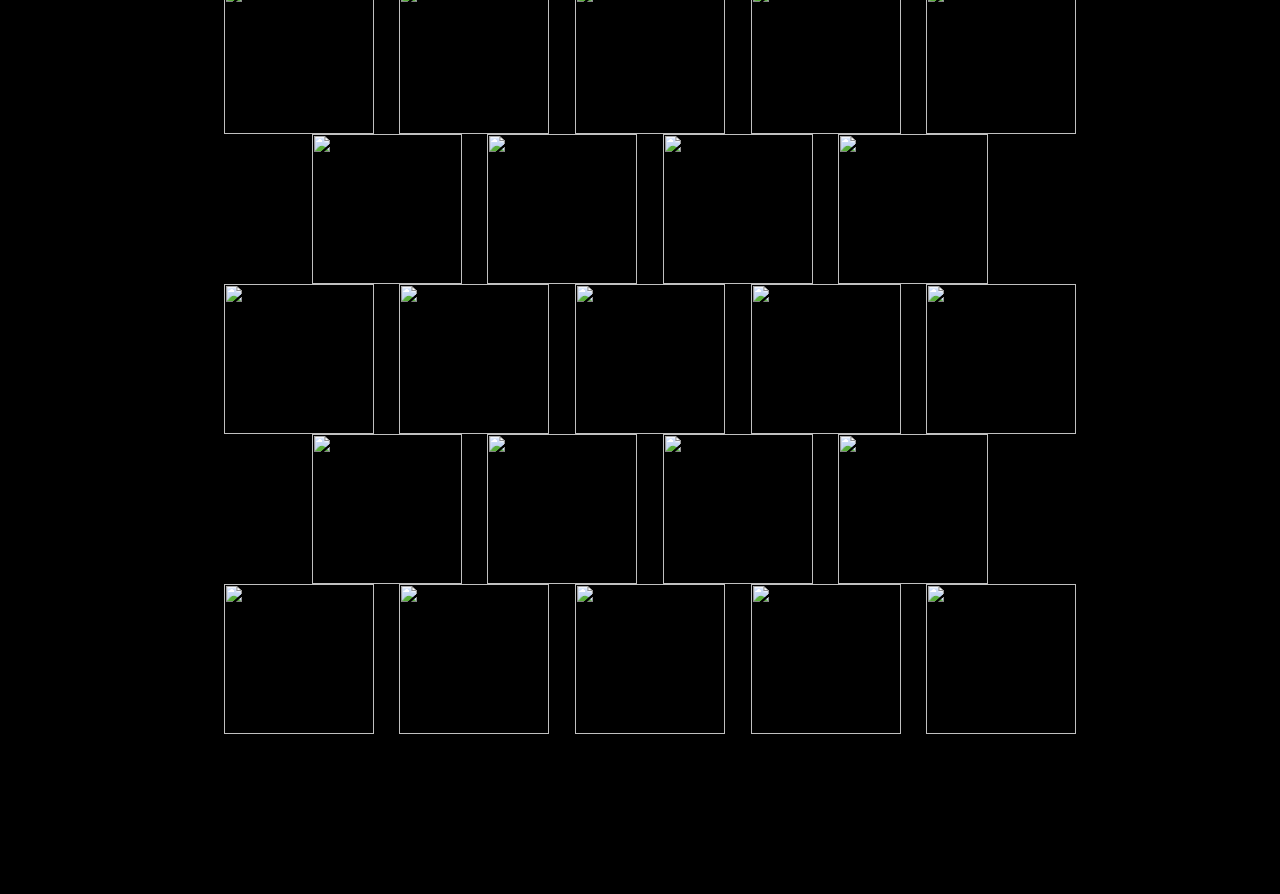
==== commit e48145ce: "modified file paths" ====
--- a/index.html
+++ b/index.html
@@ -87,12 +87,12 @@
 			<iframe width="720" height="488" src="https://www.youtube.com/embed/rYgpFq_9LiM?rel=0" allowfullscreen="allowfullscreen"></iframe>
 		</div>
 
-		<!--
+		
 		<div id="homeWords" class="container-fluid">
 			<h2 class="text1">My Skills</h2>
-			<object id="svg1" data="../files/wordcloud.svg" type="image/svg+xml" class="wordsText"></object>
-		</div>
-		-->
+			<object id="svg1" data="files/wordcloud.svg" type="image/svg+xml" class="wordsText"></object>
+		</div>
+		
 
 		<div id="homeHobbies" class="hobbies">
 			<h2 class="text1">My Interests</h2>
